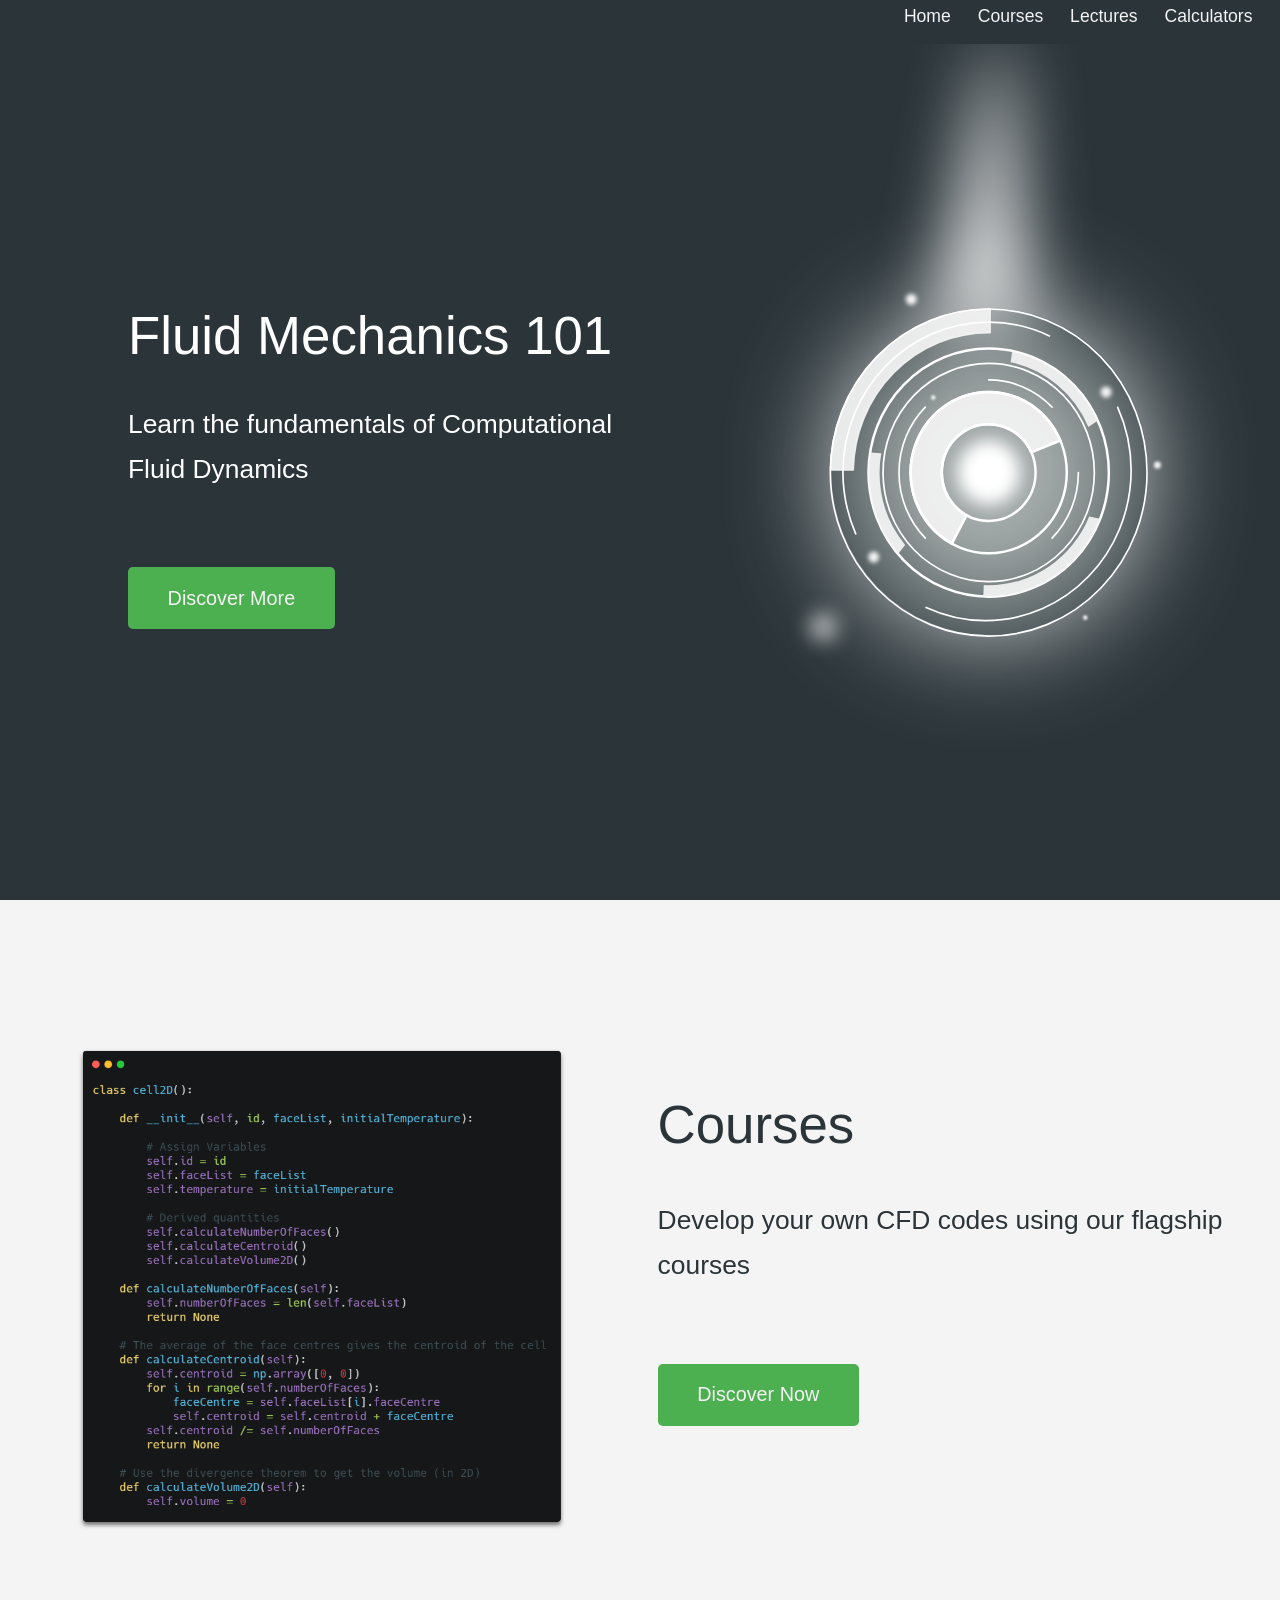
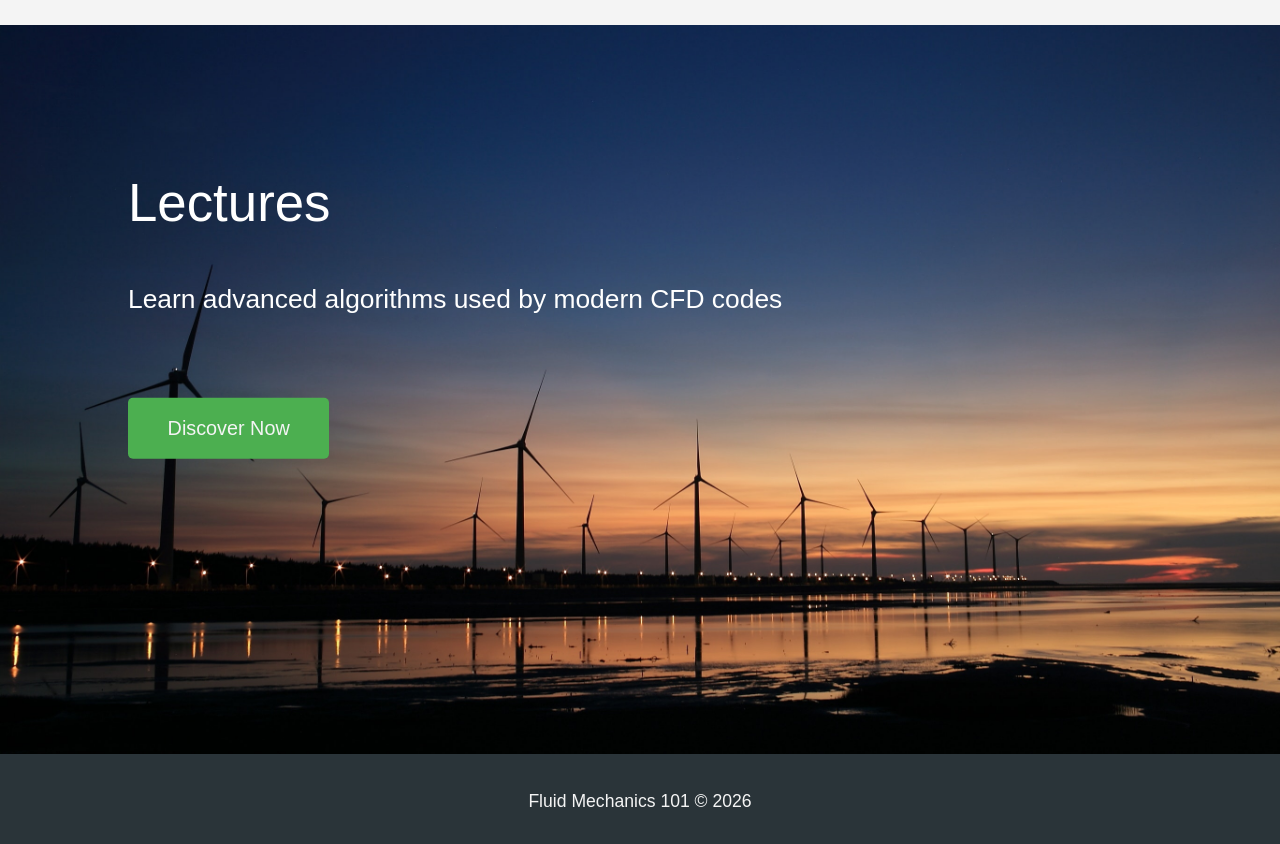
==== index.html @ 59c029d8 "Remove stripe API infrastructure" ====
<!DOCTYPE html>
<html lang="en">
<head>
    <meta charset="utf-8">
    <meta name="viewport" content="width=device-width, initial-scale=1.0">
    <meta name="description" content="Learn Computational Fluid Dynamics (CFD). Discover key equations and references used by popular CFD codes">
    <meta name="keywords" content="Fluid Mechanics 101, CFD, OpenFOAM, ANSYS, ANSYS Fluent, SIMPLE Algorithm, Lectures, Calculators">
    <meta name="theme-color" content="#f4f4f4">
    <meta name="title" content="Fluid Mechanics 101">
    <link rel="stylesheet" type="text/css" href="css/style.css">
    <title>Fluid Mechanics 101</title>
</head>
<body>

    <!-- Nav Bar -->
    <nav class="main-nav">
        <ul>
            <li><a href="">Home</a></li>
            <li><a href="pages/shop.html">Courses</a></li>
            <li><a href="pages/lectures.html">Lectures</a></li>
            <li><a href="pages/tools.html">Calculators</a></li>
        </ul>
    </nav>

    <!-- Header -->
    <header class="showcase">
        <div class="background background-main"></div>
        <div class="background-content">
            <h1 class="title"> Fluid Mechanics 101</h1>
            <p class = "text">Learn the fundamentals of Computational Fluid Dynamics</p>
            <button id = "scroll-down-button" class="button" onclick="scrollDown()">Discover More</button>
        </div>
    </header>

    <!-- Courses -->
    <section class="bg-light">
        <div class="container-half-image grid-2">
            <div>
                <img
                  class="half-image"
                  src="img/carbonHalf.svg"
                  alt="Screenshot of CFD Fundamentals Course">
            </div>

            <div class="vertical-mid-align">
                <div class="half-image-right">
                    <h2 class="title">Courses</h2>
                    <p class = "text">
                        Develop your own CFD codes using our flagship courses
                    </p>
                    <a class="button" href="pages/shop.html">Discover Now</a>
                </div>
            </div>

        </div>
    </section>

    <!-- Lectures -->
    <section class="bg-dark">
        <div class="pexels-container pexels-image">
            <img src="img/pexels.jpg" alt="CFD lectures from YouTube">
            <div class="pexels-block">
                <h2 class="title">Lectures</h2>
                <p class = "text">
                    Learn advanced algorithms used by modern CFD codes
                </p>
                <a class="button" href="pages/lectures.html">Discover Now</a>
            </div>
        </div>
    </section>

    <!-- Button to scroll to top -->
    <button
      onclick="scrollToTop()"
      id="scrollTopButton"
      title="Go to top">
      Top</button>

    <!-- Footer -->
    <footer class="centre bg-dark">
        <p>Fluid Mechanics 101 &copy; 2026</p>
    </footer>

    <!-- Render Blocking scripts and style sheets -->
    <script src="js/scrollButton.js" defer></script>
    <script src="js/scrollTopButton.js" defer></script>

</body>
</html>
---- css/style.css ----
body{
    background-color: #2a3439;
    margin: 0;
    color: #fff;
    font-family: 'Segoe UI', Tahoma, Geneva, Verdana, sans-serif;
    font-size: 1.1em;
}

/* Nav bar */
.main-nav{
    background-color: #2a3439;
    position: fixed;
    width: 100%;
    height:2.5em;
    z-index:2;
}

.main-nav ul{
    float: right;
    margin: 0;
    padding: 0.3125em 0.3125em 0.3125em 0.3125em;
    list-style: none;
    height:3.125em;
}

.main-nav li{
    display: inline-block;
    vertical-align:middle;
    padding-right: 1.25em;
}

.main-nav li a{
    color: #f4f4f4;
    text-decoration: none;
}

.main-nav li a:hover{
    color: #4CAF50;
}

/* Title */
h1.title,
h2.title,
.accordion-title .title {
    font-weight: normal;
}

/* Background image */
.background{
    height: 100vh;
    width: 100%;
    background-position: center;
    background-repeat: no-repeat;
    background-size: cover;
}

.background-main{
    background-image: url("../img/background.svg");
}

.background-courses{
    background-image: url("../img/backgroundCourses.png");
}

.background-lectures{
    background-image: url("../img/backgroundLectures.svg");
}

.background-tools{
    background-image: url("../img/backgroundTools.svg");
}

.background-download-success{
    background-image: url("../img/backgroundDownload.svg");
}

.background-download-error{
    background-image: url("../img/backgroundError.svg");
}


.background-content{
    position: absolute;
    z-index: 1;
    top: 30%;
    left: 10%;
    text-align: left;
    width: 28.125em;
}

.background-content .title{
    font-size: 3em;
}

.background-content .text{
    font-size: 1.5em;
    line-height: 1.7;
    margin-top: 1.25em;
}

.background-content .button, .background-content .download-button{
    margin-top: 2.5em;
}

.tile .button{
    margin-top: 1.25em;
}

.button, .download-button{
    padding: 0.9735em 2em;
    text-align: center;
    text-decoration: none;
    display: inline-block;
    font-size: 1.125em;
    border-radius: 0.25em;
    background-color: #4CAF50;
    color: #f4f4f4;
    border: none;
    font-family: inherit;
}

.button:hover{
    color: #2a3439;
    background-color: #f4f4f4;
    cursor: pointer;
}

.download-button:hover{
    opacity: 0.5;
    cursor: pointer;
}

.red-button{
    padding: 0.9735em 2em;
    text-align: center;
    text-decoration: none;
    display: inline-block;
    font-size: 1.125em;
    border-radius: 0.25em;
    background-color:   #d01d3e;
    color: #f4f4f4;
    border: none;
}

.red-button:hover{
    color: #2a3439;
    background-color: #f4f4f4;
    cursor: pointer;
}

/* Content container */

.container{
    max-width: 60em;
    margin: auto;
    overflow: hidden;
    padding: 2rem 1rem;
}

.top-padding-extra{
    padding-top: 6em;
}

.top-padding-added{
    padding-top: 2em;
}

.container-slim{
    max-width: 43.75em;
    margin: auto;
    overflow: hidden;
    padding: 2rem 1rem;
}

.dotted-border-bottom{
    border-bottom: #f4f4f4 solid 0.125em;
}

.text-box{
    margin-left: 2rem;
    margin-right: 2rem;
}

.tile{
    margin-top: 1em;
}

.grid-3{
    display: grid;
    grid-template-columns: 1fr 1fr 1fr;
    grid-gap: 2.5em;
}

.grid-2{
    display: grid;
    grid-template-columns: 1fr 1fr;
    grid-gap: 0em;
}

.image-icon img{
  display: block;
  margin-left: auto;
  margin-right: auto;
  padding-top: 5em;
}

.profile-photo img{
  display: block;
  margin-left: auto;
  margin-right: auto;
  padding-top: 0.625em;
}

/* Footer */
footer p{
    margin:0;
}

footer{
    padding: 2.0rem;
}

/* Utility classes */
.centre{
    text-align: center;
    margin:auto;
}

.align-left{
    text-align: left;
}

.bg-light{
    background-color: #f4f4f4;
    color: #2a3439;
}

.bg-dark{
    background-color: #2a3439;
    color:#f4f4f4;
}

.bg-grey{
    background-color: #323232;
    color:#f4f4f4;
}

.large-font{
    font-size: 1.4em;
}

.dark-font{
    color: #2a3439;
}

/* Card grid */
a.card {
    background: transparent;
    border: none;
    font-family: inherit;
    font-size: 1rem;
    color: inherit;
    cursor: pointer;
    padding: 0;
    display: block;
    width: 100%;
}

.card-container{
    max-width: 60em;
    margin: auto;
    overflow: hidden;
    padding-top: 2em;
    padding-left: 3em;
    padding-right: 3em;
    padding-bottom: 2em;
}

.card-grid {
  display: grid;
  grid-template-columns: 1fr 1fr 1fr;
  grid-gap: 2.5em;
  align-items: stretch;
}

.card-grid .card img {
  max-width: 100%;
}

.card-grid .card{
  box-shadow: 0em 0.125em 0.125em 0em  rgba(0,0,0,0.3);
  background-color: #fff;
}

.card-grid .card .text,
.card-grid .card .text-block {
    padding: 1.25em;
    text-align: center;
}

.card-grid .card .text h4,
.card-grid .card .text-block h4 {
    text-align: center;
    margin-top: 0;
    margin-bottom: 0.5em;
}

.card-grid .card .text-block ul,
.card-grid .card .text ul{
    text-align: left;
    display: inline-block;
    padding-left: 1.25em;
}

.card-click:hover{
    cursor: pointer;
    box-shadow: 0 0.5em 1em 0 rgba(0,0,0,0.2);
}

.buy-button{
    text-align: center;
    margin-bottom: 1em;
}

#scroll-down-button{
    scroll-behavior: smooth;
}

/* Form styling */
.form-wrapper form{
    display: grid;
    grid-template-columns: 1fr 1fr;
    -webkit-column-gap: 2em;
    -moz-column-gap: 2em;
    column-gap: 2em;
    padding-bottom: 1.5em;
}

.form-wrapper form label{
    display:block;
    padding-top: 0.3125em;
    padding-bottom: 0.3125em;
}

.form-wrapper form p{
    margin-top: 0;
    margin-bottom: 0;
}

.form-wrapper form .full{
    grid-column: 1 / 3;
    padding-top: 2em;
    padding-bottom:1em;
}

.form-wrapper form input{
    width:90%;
    height:1.875em;
}

.form-wrapper form input[type="text"]{
    font-size:1.1em;
}

.form-wrapper select{
    font-size:1.1em;
    width:90%;
    height:1.875em;
    -webkit-appearance: none;  /* for webkit (safari, chrome) compatibility */
    -moz-appearance: none; /* for firefox compatibility */
    appearance: none;
}

.form-wrapper select option{
    font-size:1.1em;
}

.form-wrapper form p .button{
    width: 100%;
}

.form-header{
    padding-bottom: 2em;
}

/* Accordion Class*/
.container-accordion{
    max-width: 67.5em;
    margin: auto;
    overflow: hidden;
    padding-top: 0em;
    padding-left: 3em;
    padding-right: 3em;
    padding-bottom: 3em;
}

.accordion-title p{
    font-size: 2em;
}

.accordion {
    cursor: pointer;
    padding: 1.125em;
    width: 100%;
    border: none;
    text-align: left;
    outline: none;
    font-size: 1.2em;
    font-family: 'Segoe UI', Tahoma, Geneva, Verdana, sans-serif;
    transition: 0.4s;
}

.accordion-light{
    background-color: #f4f4f4;
    color: #2a3439;
}

.accordion-dark{
    background-color: #2a3439;
    color:#f4f4f4;
}

.bg-light .active, .accordion-light:hover {
  background-color: #ccc;
}

.bg-dark .active, .accordion-dark:hover {
  background-color: #192023ff;
}

.accordion-light:after {
  content: '\002B';
  color: #2a3439;
  font-weight: bold;
  float: right;
  margin-left: 0.3125em;
}

.accordion-dark:after {
  content: '\002B';
  color: #f4f4f4;
  font-weight: bold;
  float: right;
  margin-left: 0.3125em;
}

.active:after {
  content: "\2212";
}

.panel {
    padding: 0 1.125em;
    max-height: 0;
    overflow: hidden;
    transition: max-height 0.2s ease-out;
}

.panel-light{
    background-color: white;
    border-bottom-style: solid;
    border-bottom-width: 1px;
    border-bottom-color: #2a3439;
}

.panel-dark{
    background-color: #3c4a51ff;
    border-bottom-style: solid;
    border-bottom-width: 1px;
    border-bottom-color: white;
}

/* Half Page Image */
.container-half-image {
  position: relative;
}

.half-image {
    width: 100%;
}

.container-half-image .title{
    font-size: 3em;
}

.container-half-image .text{
    font-size: 1.5em;
    line-height: 1.7;
    margin-top: 1.25em;
}

.half-image-right .button,
.half-image-right .red-button{
    margin-top: 2.5em;
    margin-bottom: 2.5em;
}

.vertical-mid-align{
      display: flex;
      justify-content: center;
      align-items: center;
}

.half-image-right {
    z-index: 0;
    top: 30%;
    right: 15%;
    text-align: left;
    margin-left: 1em;
}

/* Text below half page */
.container-yt{
    max-width: 67.5em;
    margin: auto;
    overflow: hidden;
    padding-top: 3em;
    padding-left: 3em;
    padding-right: 3em;
    padding-bottom: 3em;
}

.padding-top-bottom{
    padding-top: 6em;
    padding-bottom: 6em;
}

.container-yt .title{
    font-size: 3em;
}

.container-yt .text{
    font-size: 1.5em;
    line-height: 1.7;
    margin-top: 1.25em;
}

.container-yt  .button{
    margin-top: 2.5em;
}

/* Pexels Container */
.pexels-container{
    position: relative;
}

.pexels-block{
    position: absolute;
    background-color: transparent;
    color: white;
    top: 40%;
    left: 50%;
    transform: translate(-50%, -50%);
    width: 80%;
}

.pexels-image img{
    width: 100%;
}

.pexels-block .title{
    font-size: 3em;
}

.pexels-block .text{
    font-size: 1.5em;
    line-height: 1.7;
    margin-top: 1.25em;
}

.pexels-block .button{
    margin-top: 2.5em;
    margin-bottom: 2.5em;
}

/* Scroll to the top button */
#scrollTopButton {
    display: none;
    position: fixed;
    bottom: 1.5em;
    right: 1.5em;
    z-index: 99;
    border: 0.125em solid white;
    outline: none;
    background-color: #2a3439;
    color: white;
    cursor: pointer;
    padding: 0.75em 1em 0.75em 1em;
    border-radius: 0.25em;
    font-size: 1em;
    scroll-behavior: smooth;
}

#scrollTopButton:hover {
    background-color: #e2e2e2;
    color: #2a3439;
    border: 0.125em solid #2a3439;
}

/* Media Quries */
@media(max-width: 560px){

    .background {
        background-image: url("../img/backgroundBlank.svg");
    }

    .background-content {
        width: 80%;
        text-align: center;
    }

    .background-content .title,
    .container-half-image .title,
    .container-yt .title {
        font-size: 2em;
        text-align: center;
    }

    .background-content .text,
    .container-half-image .text,
    .container-yt .text {
        font-size: 1.1em;
        text-align: center;
    }

    .accordion-title p{
        font-size: 1.5em;
    }

    .pexels-container .title{
        font-size: 1.5em;
        text-align: center;
    }

    .pexels-container .text{
        font-size: 1em;
        text-align: center;
    }

    .background-content .button{
        font-size: 1.1em;
    }

    .grid-3, .grid-2, .card-grid{
        grid-template-columns: 1fr;
    }

    .tile{
        border: #f4f4f4 solid 0.125em;
        padding: 2.0rem 5.0rem;
    }

    .half-image-right,
    .container-yt,
    .pexels-block {
        text-align: center;
    }

    .pexels-block{
        top: 55%;
    }

    .pexels-block .text{
        display: none;
    }

}

@media(min-width:560px) and (max-width:720px){

    .background{
        background-image: url("../img/backgroundBlank.svg");
    }

    .grid-3, .card-grid{
        grid-template-columns: 1fr 1fr;
    }

    .container-half-image,
    .container-yt {
        grid-template-columns: 1fr;
    }

    .container-half-image.title,
    .container-yt .title,
    .pexels-container .title {
        font-size: 2em;
    }

    .accordion-title p{
        font-size: 1.7em;
    }

    .container-half-image .text,
    .container-yt .text,
    .pexels-container .text {
        font-size: 1.1em;
    }

    .pexels-block{
        top: 50%;
    }

}

@media(min-width:720px) and (max-width:960px){

    .container-half-image .title,
    .container-yt .title,
    .pexels-container .title {
        font-size: 2.25em;
    }

    .accordion-title p{
        font-size: 1.8em;
    }

    .container-half-image .text,
    .container-yt .text,
    .pexels-container .text {
        font-size: 1.1em;
    }

    .pexels-block{
        top: 55%;
    }
}
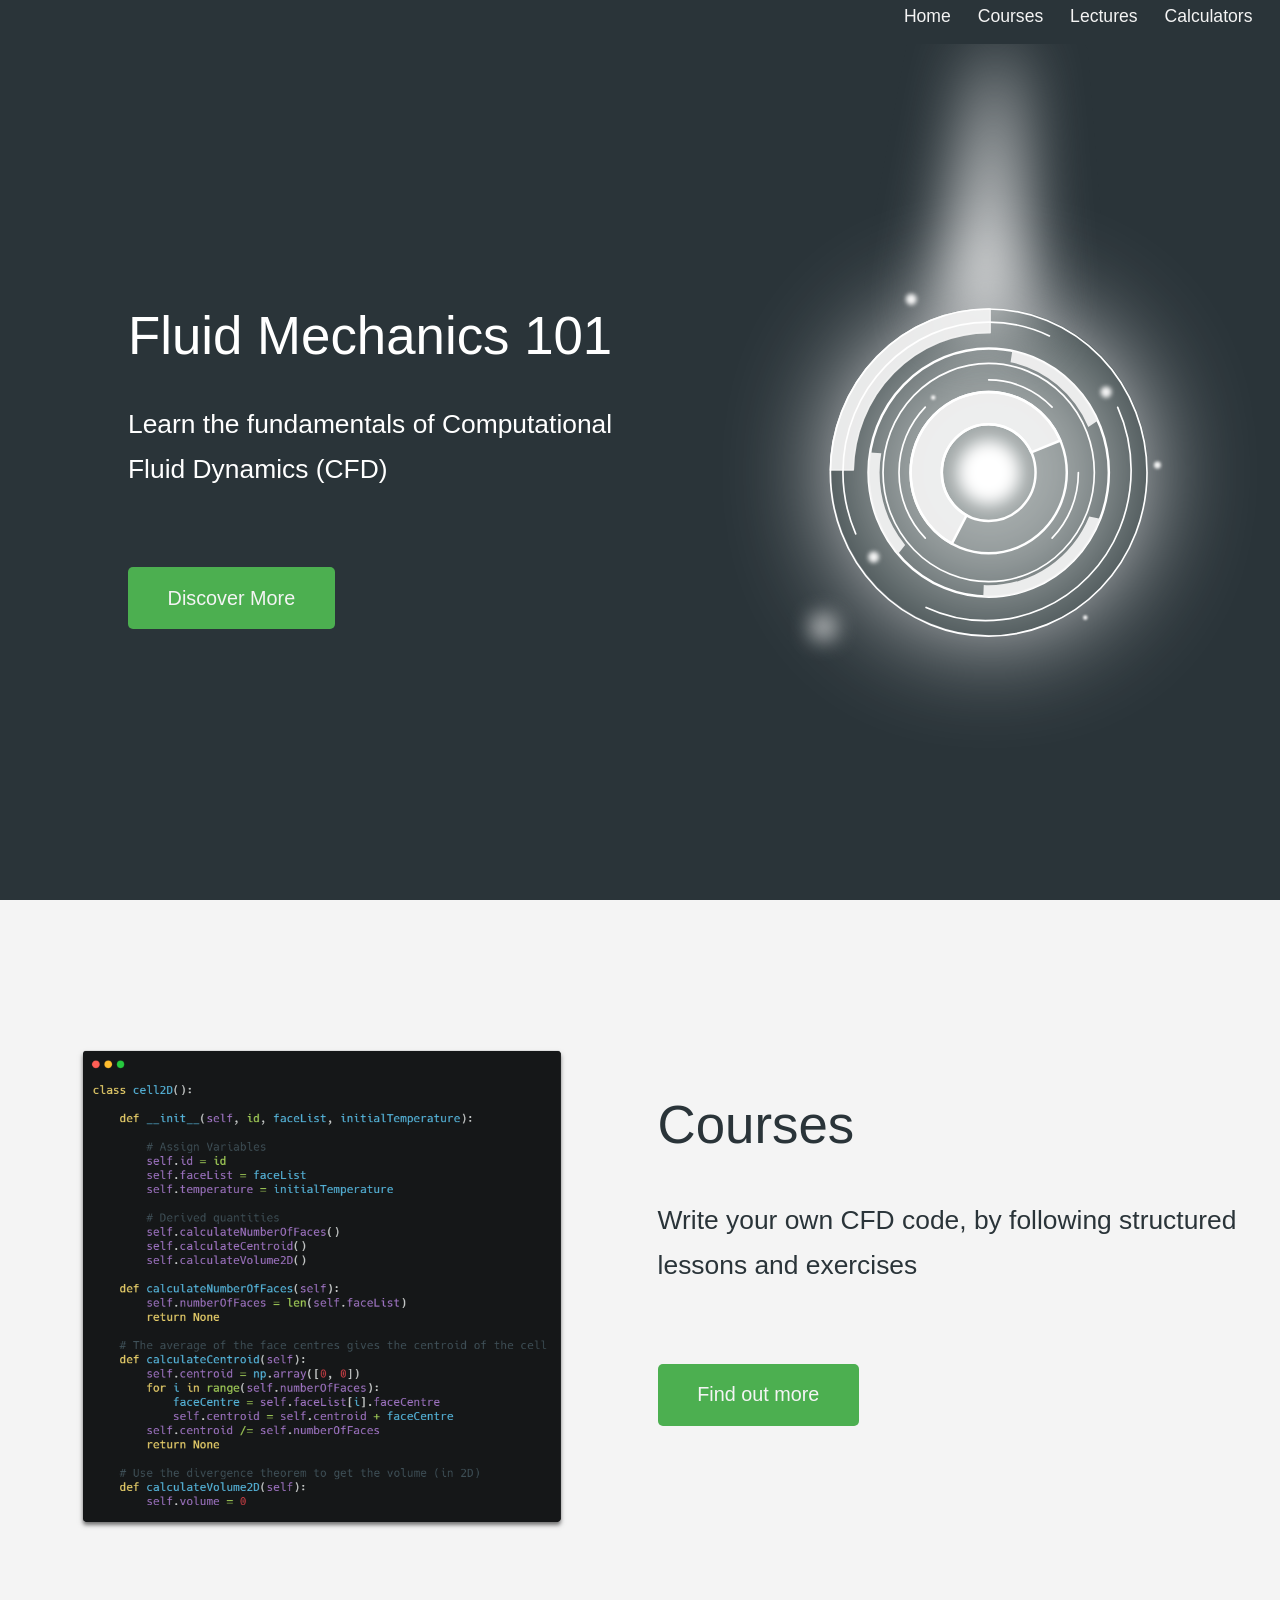
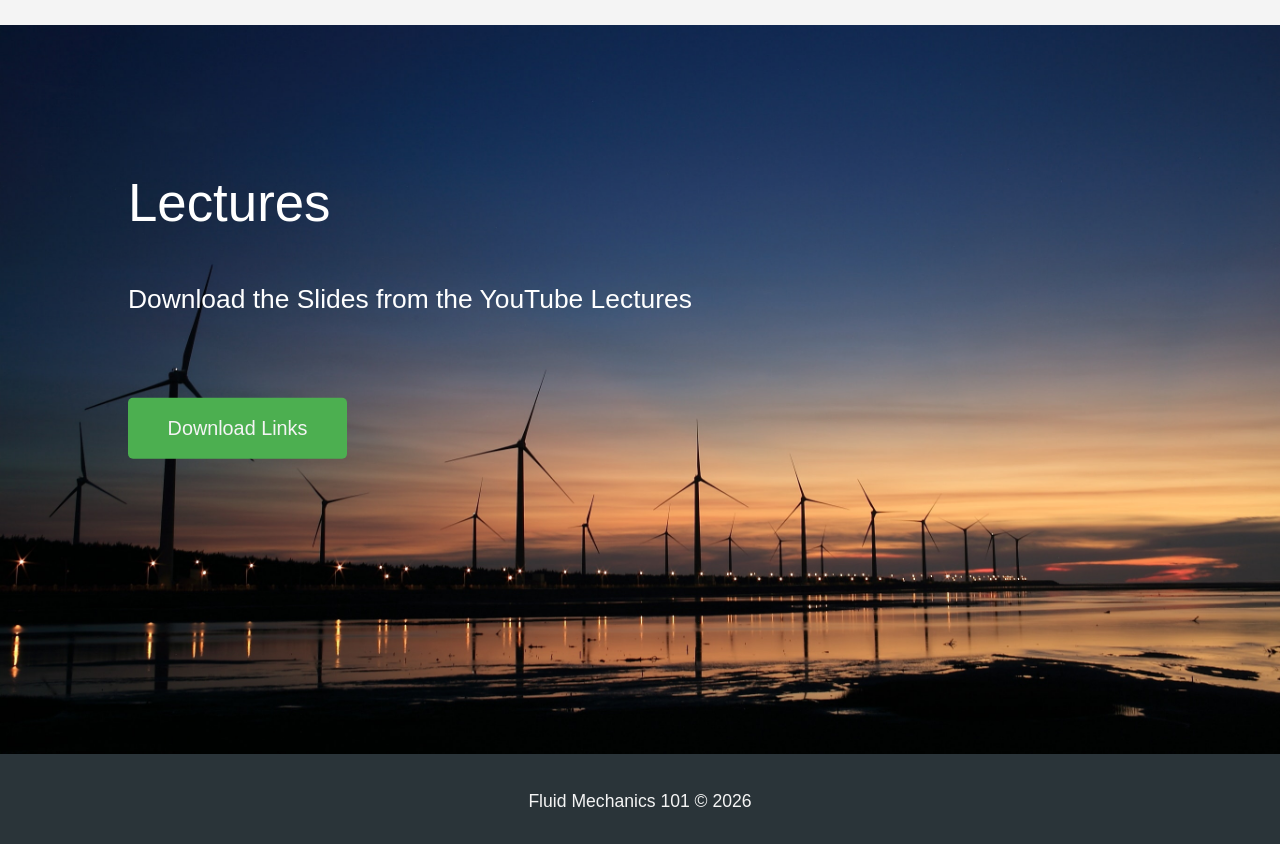
==== commit 98abfaaa: "index.html: text improvements and updates" ====
--- a/index.html
+++ b/index.html
@@ -13,21 +13,14 @@
 <body>
 
     <!-- Nav Bar -->
-    <nav class="main-nav">
-        <ul>
-            <li><a href="">Home</a></li>
-            <li><a href="pages/shop.html">Courses</a></li>
-            <li><a href="pages/lectures.html">Lectures</a></li>
-            <li><a href="pages/tools.html">Calculators</a></li>
-        </ul>
-    </nav>
+    <div id="global-nav"></div>
 
     <!-- Header -->
     <header class="showcase">
         <div class="background background-main"></div>
         <div class="background-content">
             <h1 class="title"> Fluid Mechanics 101</h1>
-            <p class = "text">Learn the fundamentals of Computational Fluid Dynamics</p>
+            <p class = "text">Learn the fundamentals of Computational Fluid Dynamics (CFD)</p>
             <button id = "scroll-down-button" class="button" onclick="scrollDown()">Discover More</button>
         </div>
     </header>
@@ -46,9 +39,9 @@
                 <div class="half-image-right">
                     <h2 class="title">Courses</h2>
                     <p class = "text">
-                        Develop your own CFD codes using our flagship courses
+                        Write your own CFD code, by following structured lessons and exercises
                     </p>
-                    <a class="button" href="pages/shop.html">Discover Now</a>
+                    <a class="button" href="pages/shop.html">Find out more</a>
                 </div>
             </div>
 
@@ -62,26 +55,19 @@
             <div class="pexels-block">
                 <h2 class="title">Lectures</h2>
                 <p class = "text">
-                    Learn advanced algorithms used by modern CFD codes
+                    Download the Slides from the YouTube Lectures
                 </p>
-                <a class="button" href="pages/lectures.html">Discover Now</a>
+                <a class="button" href="pages/lectures.html">Download Links</a>
             </div>
         </div>
     </section>
 
-    <!-- Button to scroll to top -->
-    <button
-      onclick="scrollToTop()"
-      id="scrollTopButton"
-      title="Go to top">
-      Top</button>
-
     <!-- Footer -->
-    <footer class="centre bg-dark">
-        <p>Fluid Mechanics 101 &copy; 2026</p>
-    </footer>
+    <div id="global-scrollTopButton"></div>
+    <div id="global-footer"></div>
 
     <!-- Render Blocking scripts and style sheets -->
+    <script src="js/include.js" defer></script>
     <script src="js/scrollButton.js" defer></script>
     <script src="js/scrollTopButton.js" defer></script>
 
--- a/css/style.css
+++ b/css/style.css
@@ -1,3 +1,14 @@
+/* Common settings */
+html {
+    scroll-behavior: smooth;
+}
+
+@media (prefers-reduced-motion: reduce) {
+    html {
+        scroll-behavior: auto;
+    }
+}
+
 body{
     background-color: #2a3439;
     margin: 0;
@@ -69,15 +80,6 @@
 .background-tools{
     background-image: url("../img/backgroundTools.svg");
 }
-
-.background-download-success{
-    background-image: url("../img/backgroundDownload.svg");
-}
-
-.background-download-error{
-    background-image: url("../img/backgroundError.svg");
-}
-
 
 .background-content{
     position: absolute;
@@ -263,7 +265,13 @@
     cursor: pointer;
     padding: 0;
     display: block;
-    width: 100%;
+    width: 100%
+    text-decoration: none;
+}
+
+a.card,
+a.card * {
+    text-decoration: none;
 }
 
 .card-container{
@@ -296,6 +304,7 @@
 .card-grid .card .text-block {
     padding: 1.25em;
     text-align: center;
+    display: block;
 }
 
 .card-grid .card .text h4,
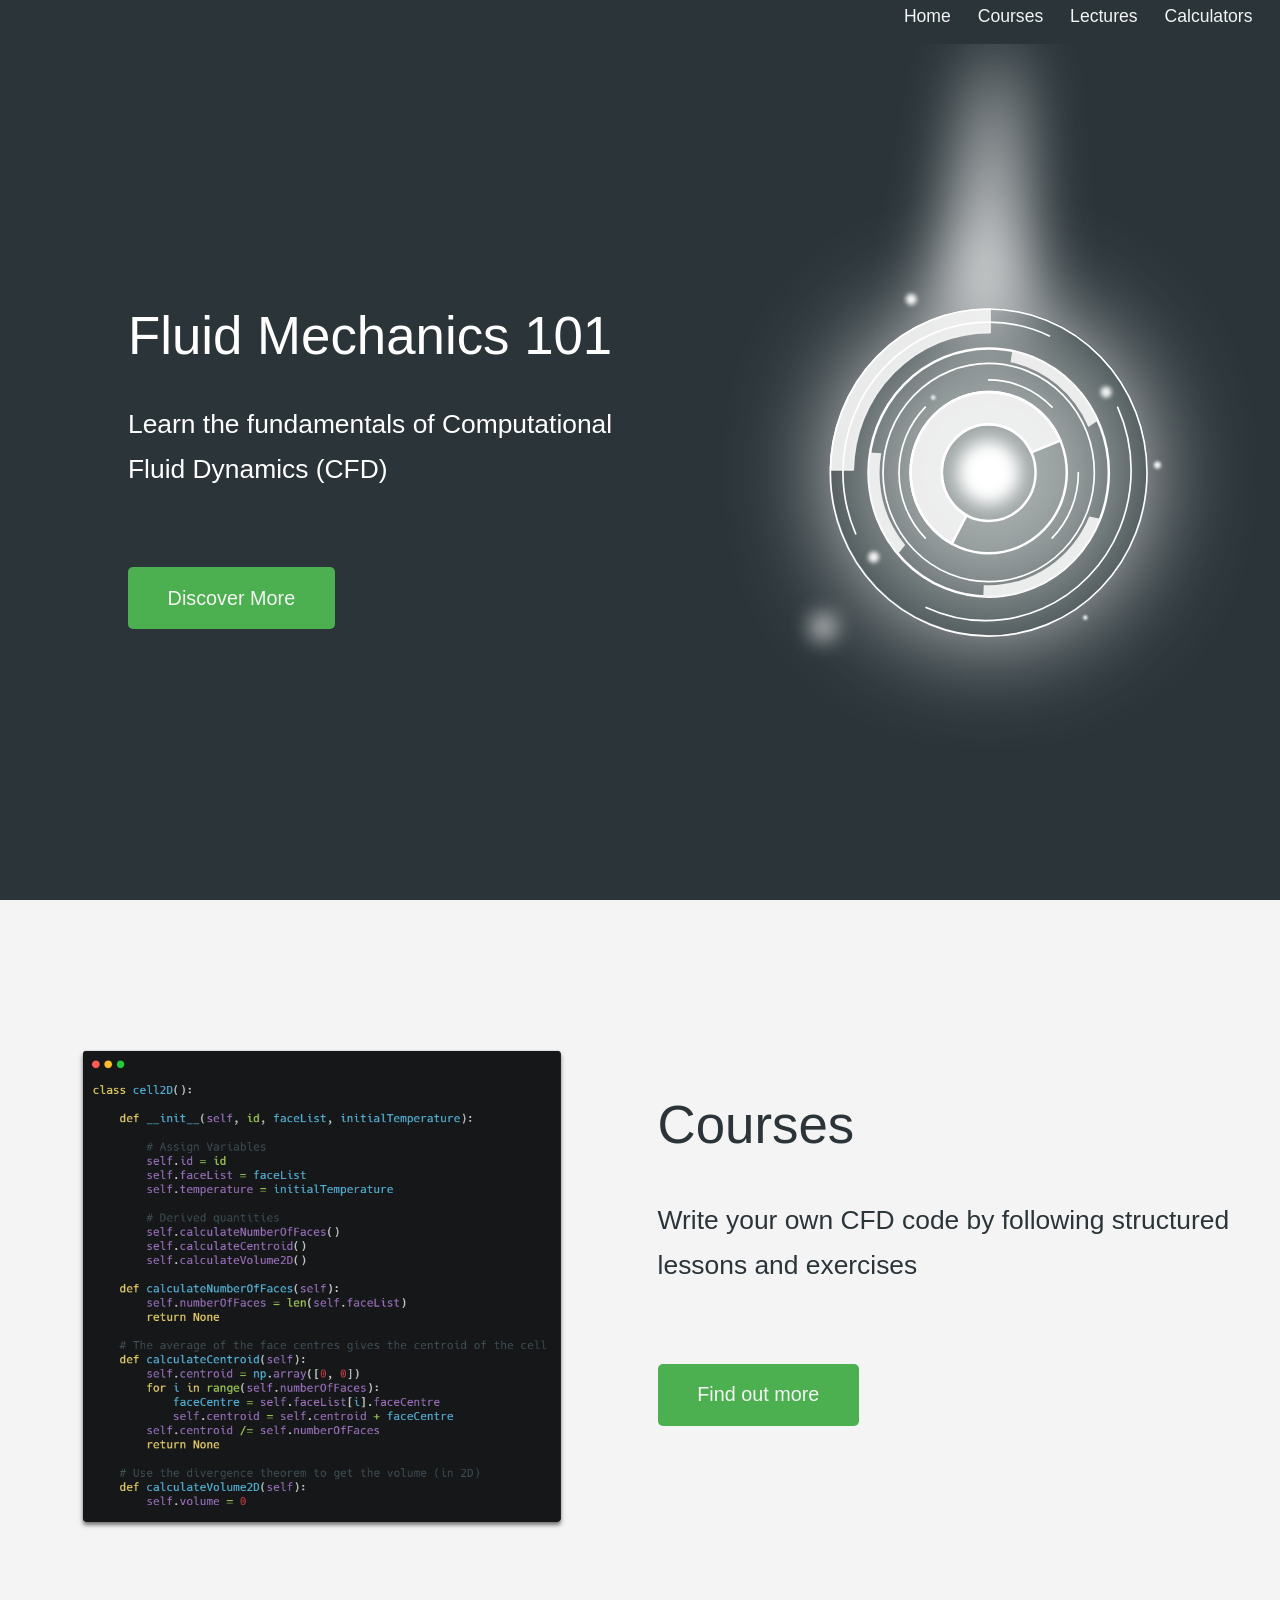
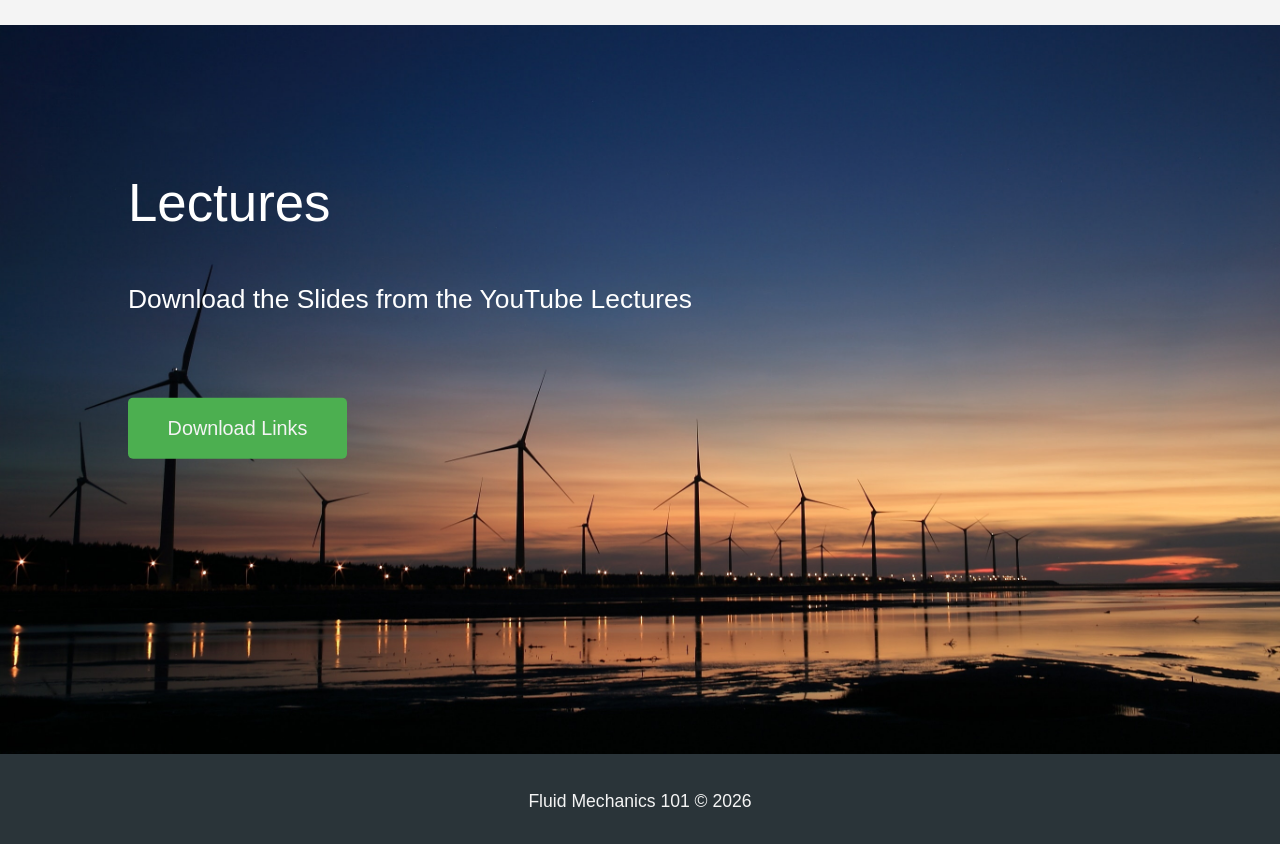
==== commit bb501013: "shop.html: improve fundamentals description" ====
--- a/index.html
+++ b/index.html
@@ -39,7 +39,7 @@
                 <div class="half-image-right">
                     <h2 class="title">Courses</h2>
                     <p class = "text">
-                        Write your own CFD code, by following structured lessons and exercises
+                        Write your own CFD code by following structured lessons and exercises
                     </p>
                     <a class="button" href="pages/shop.html">Find out more</a>
                 </div>
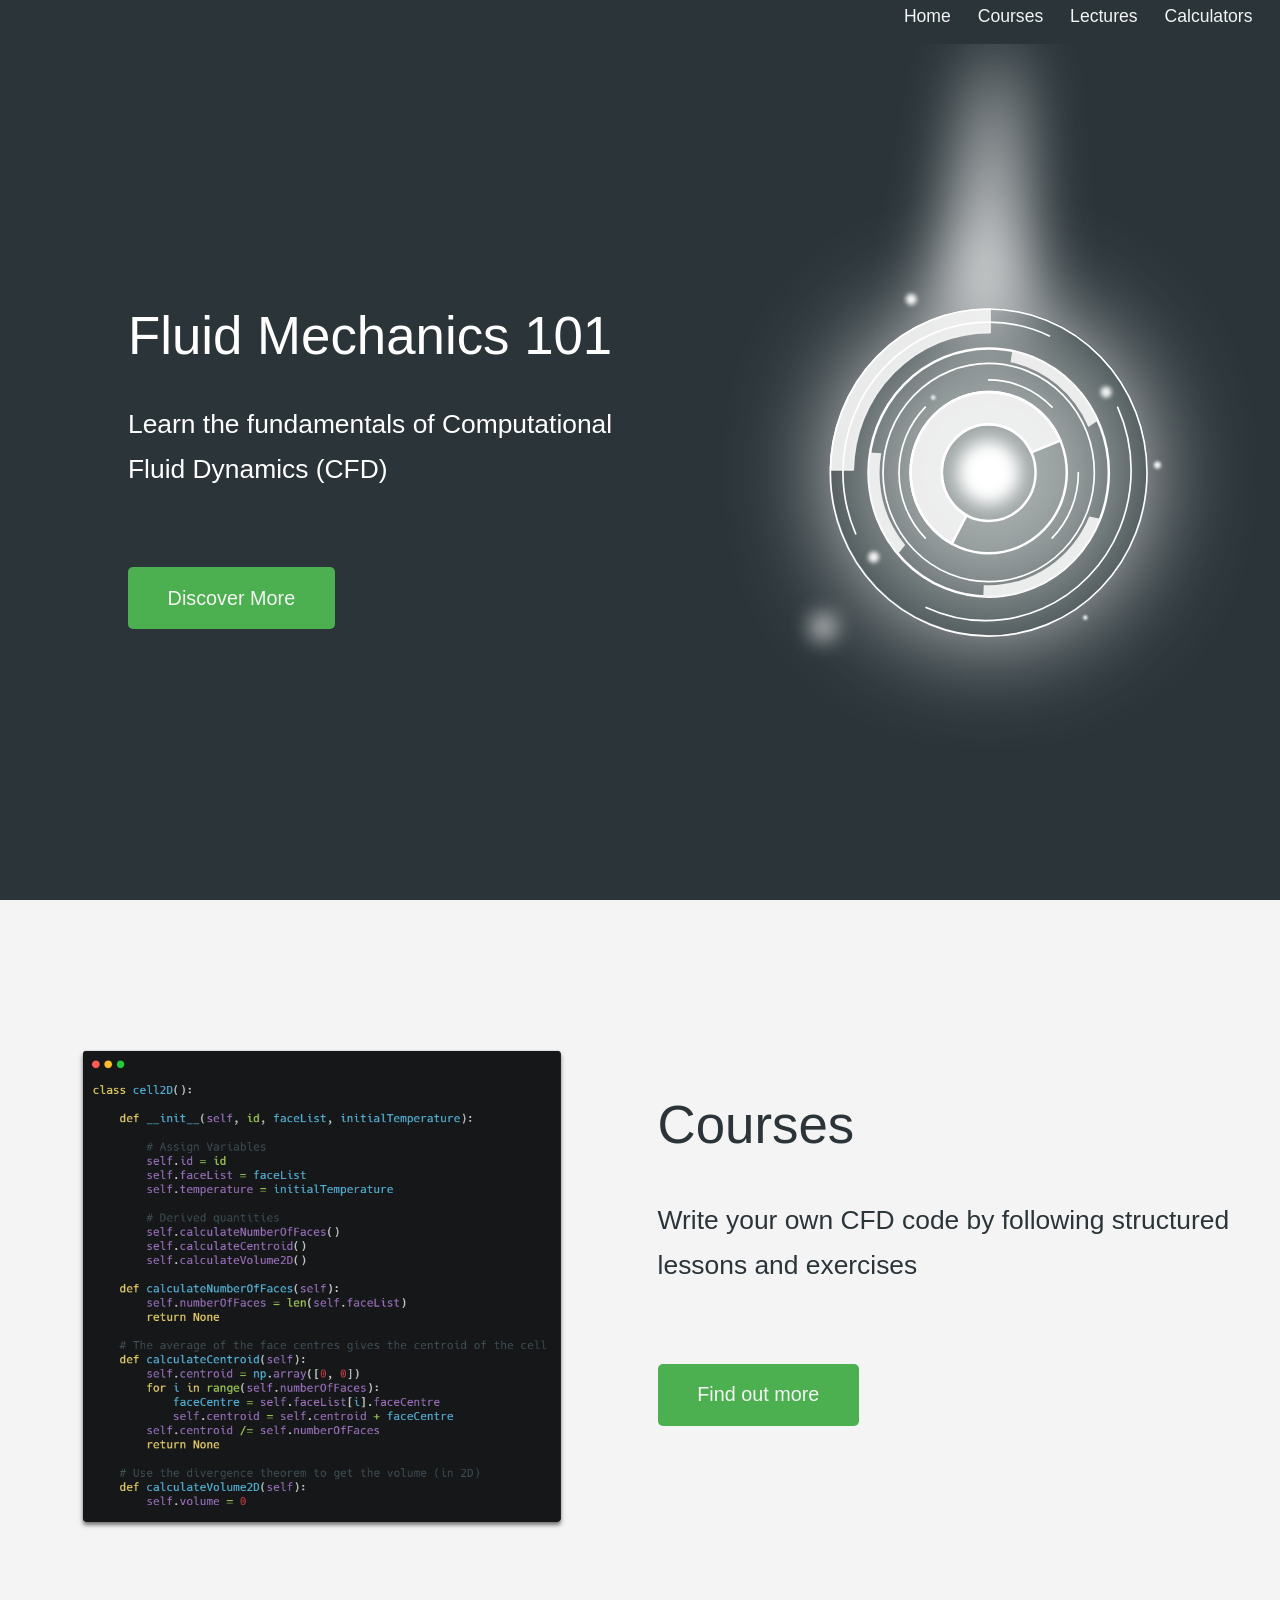
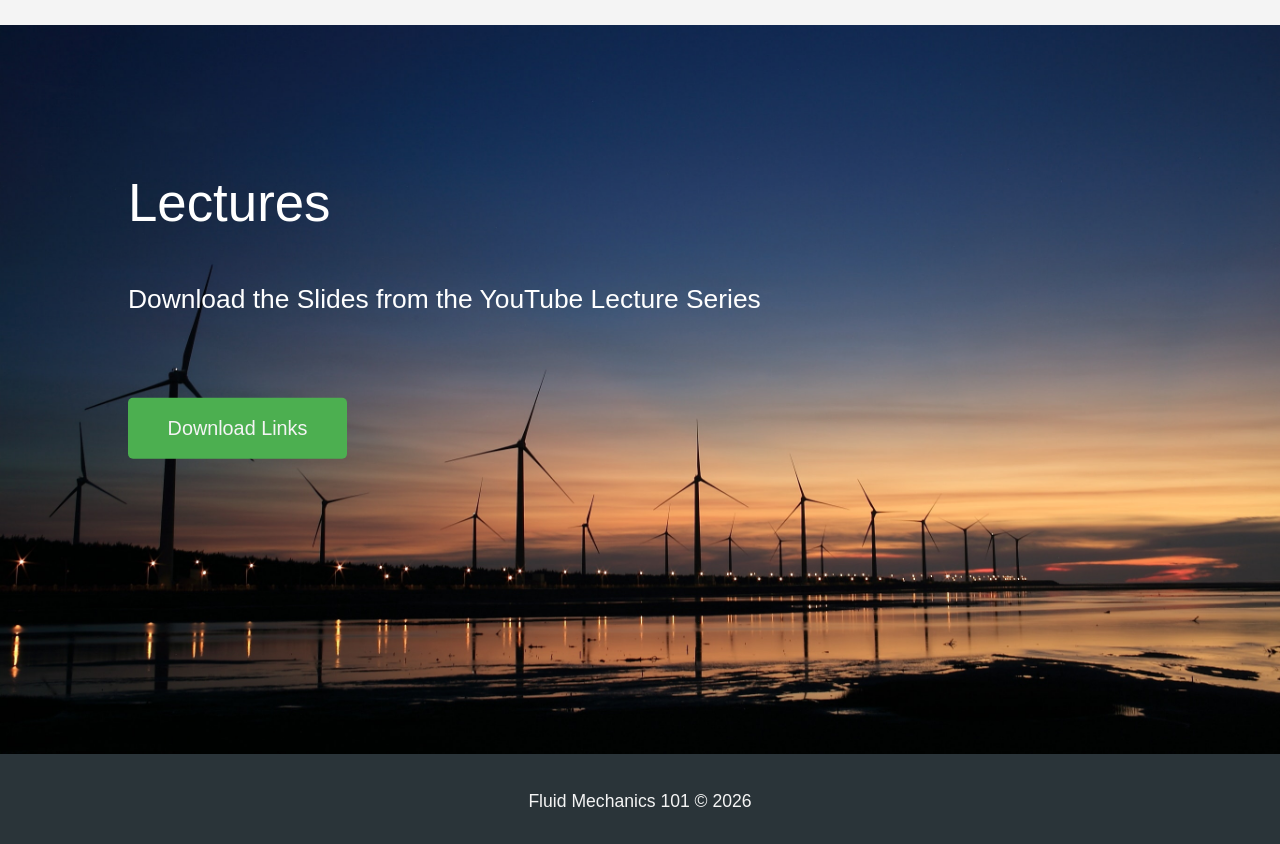
==== commit a5248e0a: "index.hmtl: small text updates" ====
--- a/index.html
+++ b/index.html
@@ -55,7 +55,7 @@
             <div class="pexels-block">
                 <h2 class="title">Lectures</h2>
                 <p class = "text">
-                    Download the Slides from the YouTube Lectures
+                    Download the Slides from the YouTube Lecture Series
                 </p>
                 <a class="button" href="pages/lectures.html">Download Links</a>
             </div>
